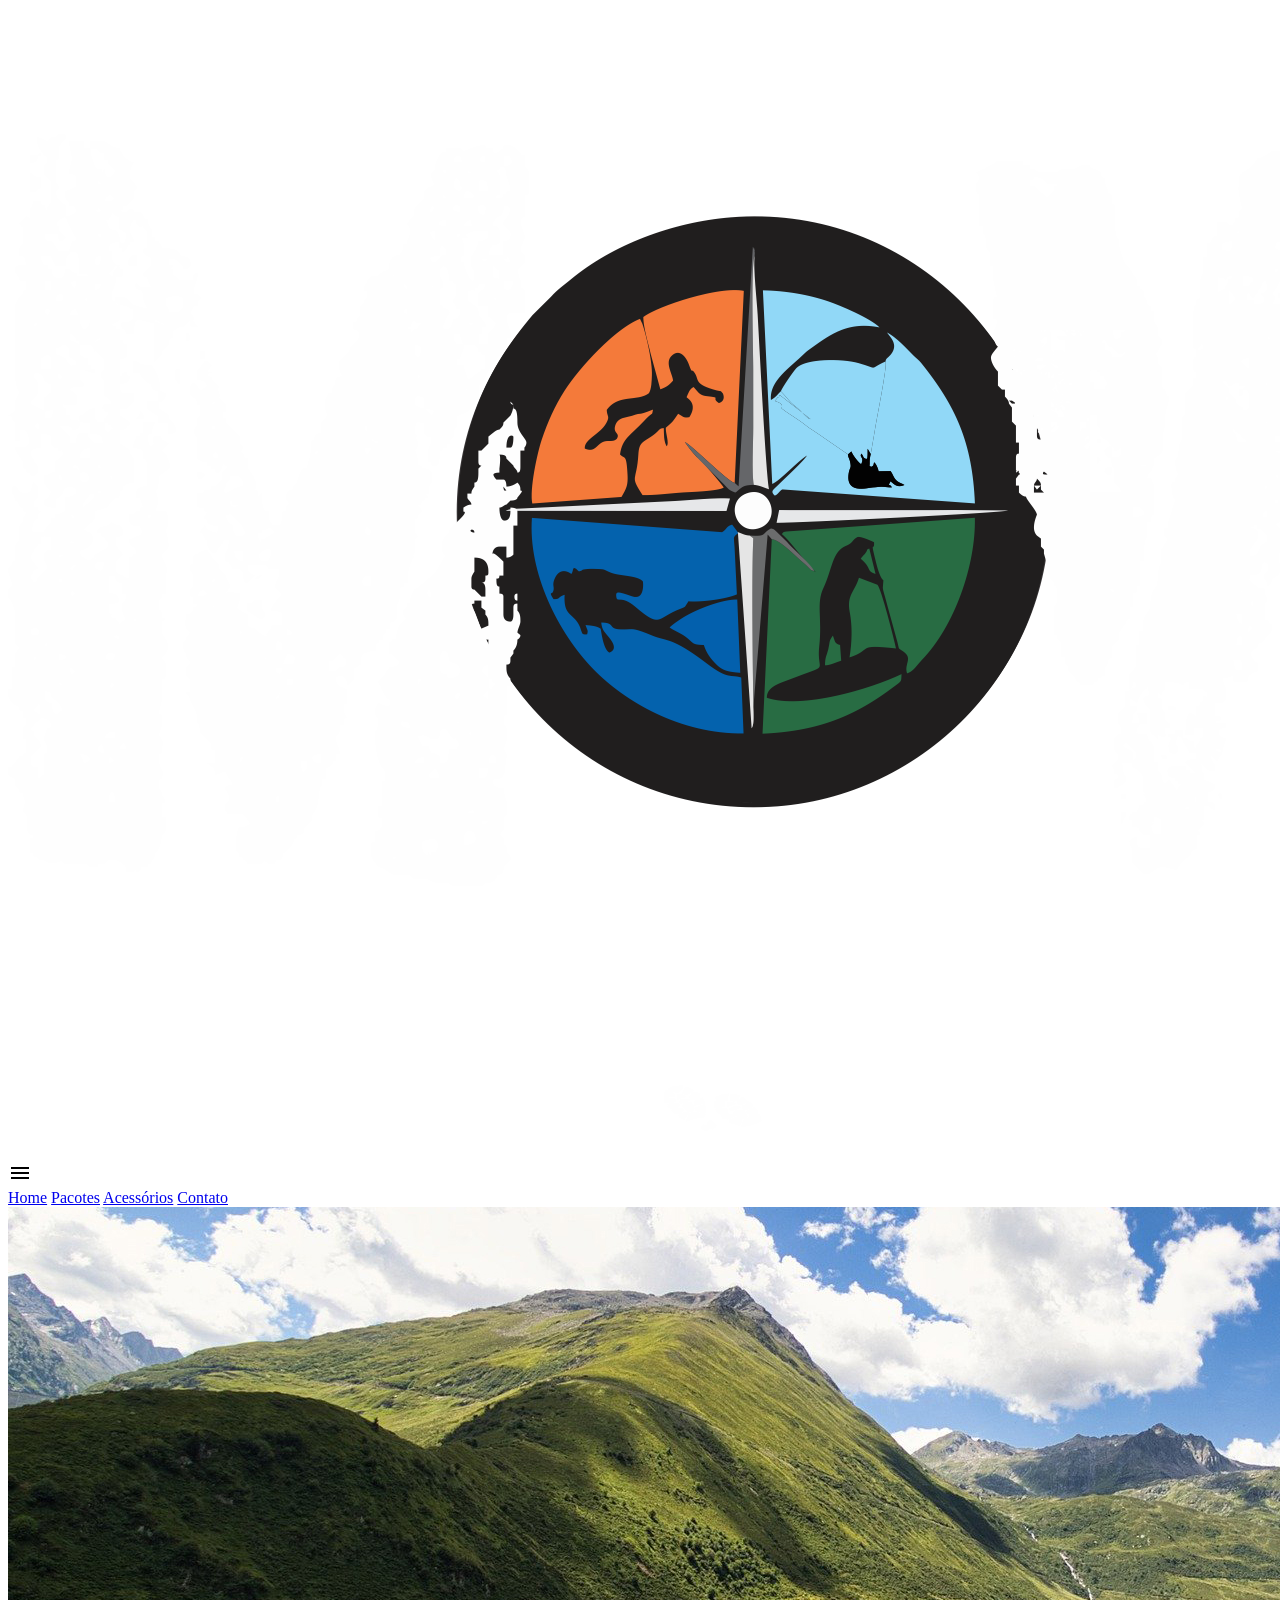
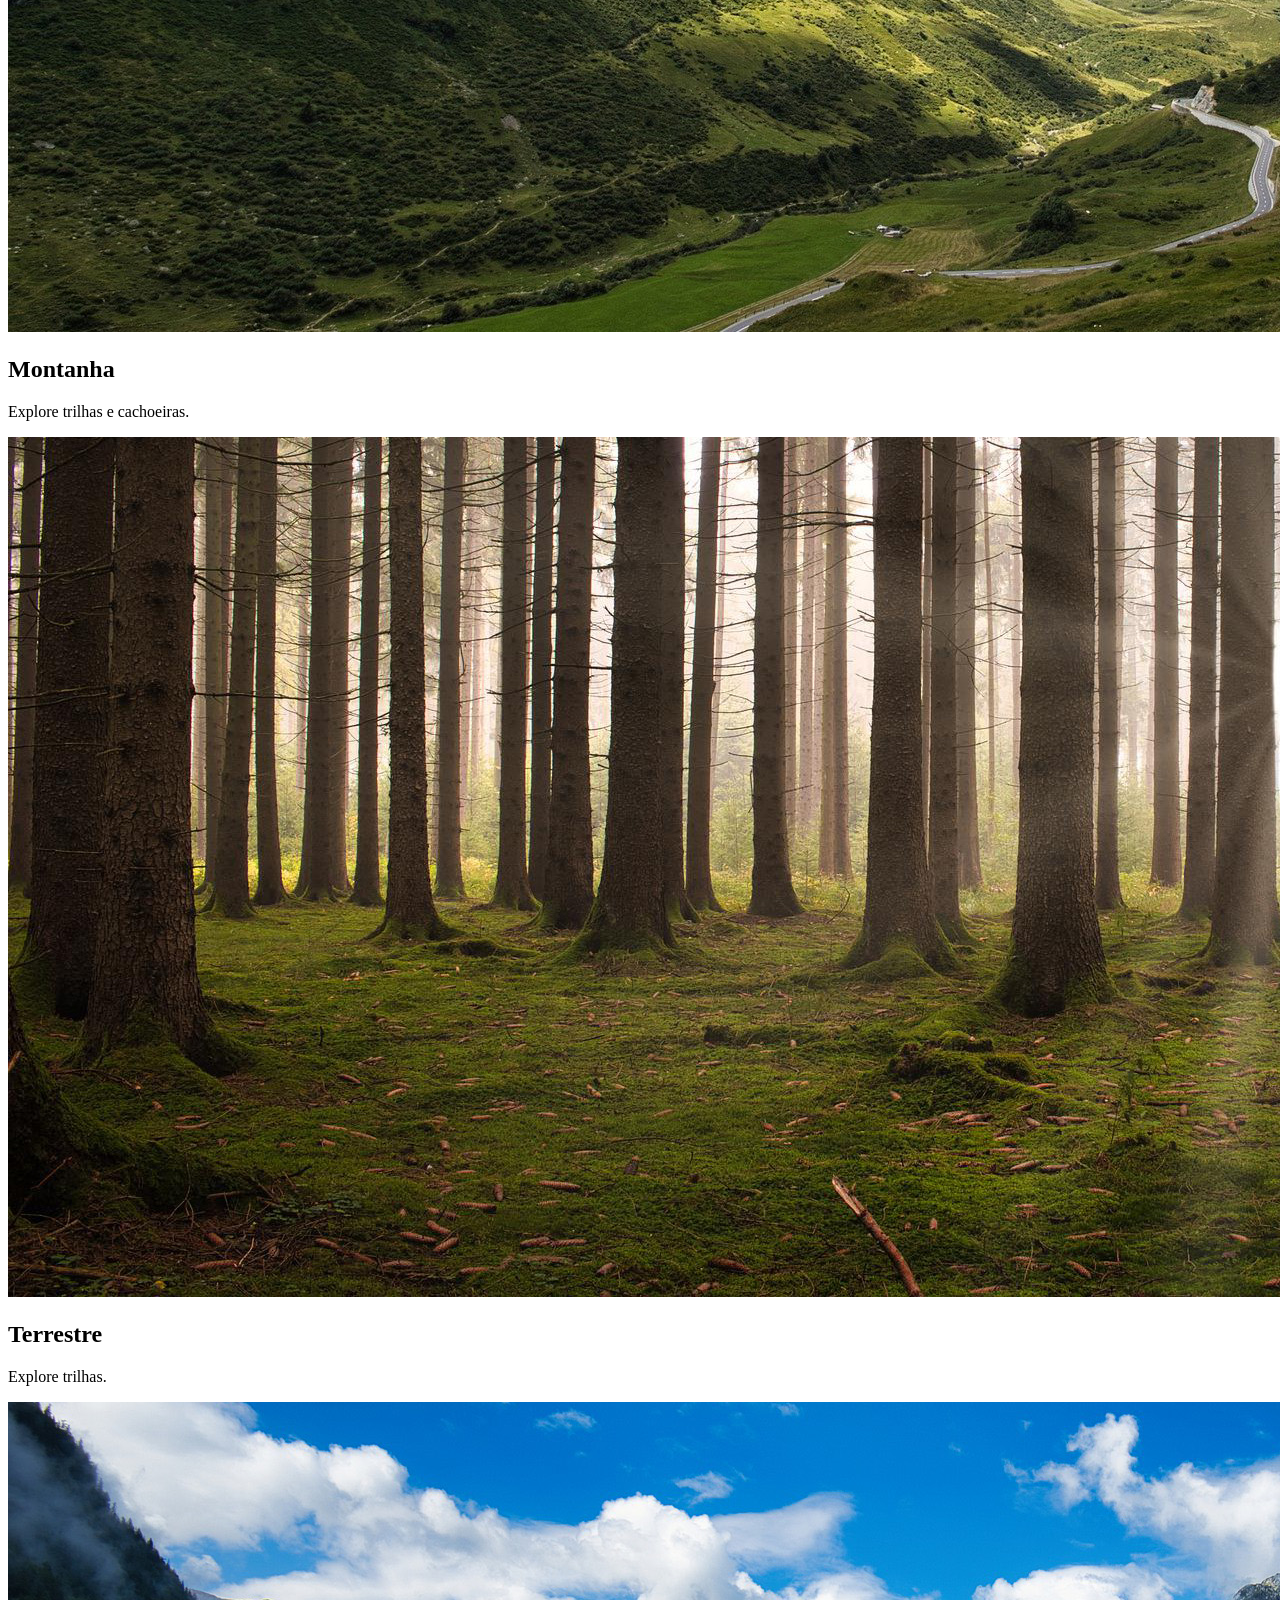
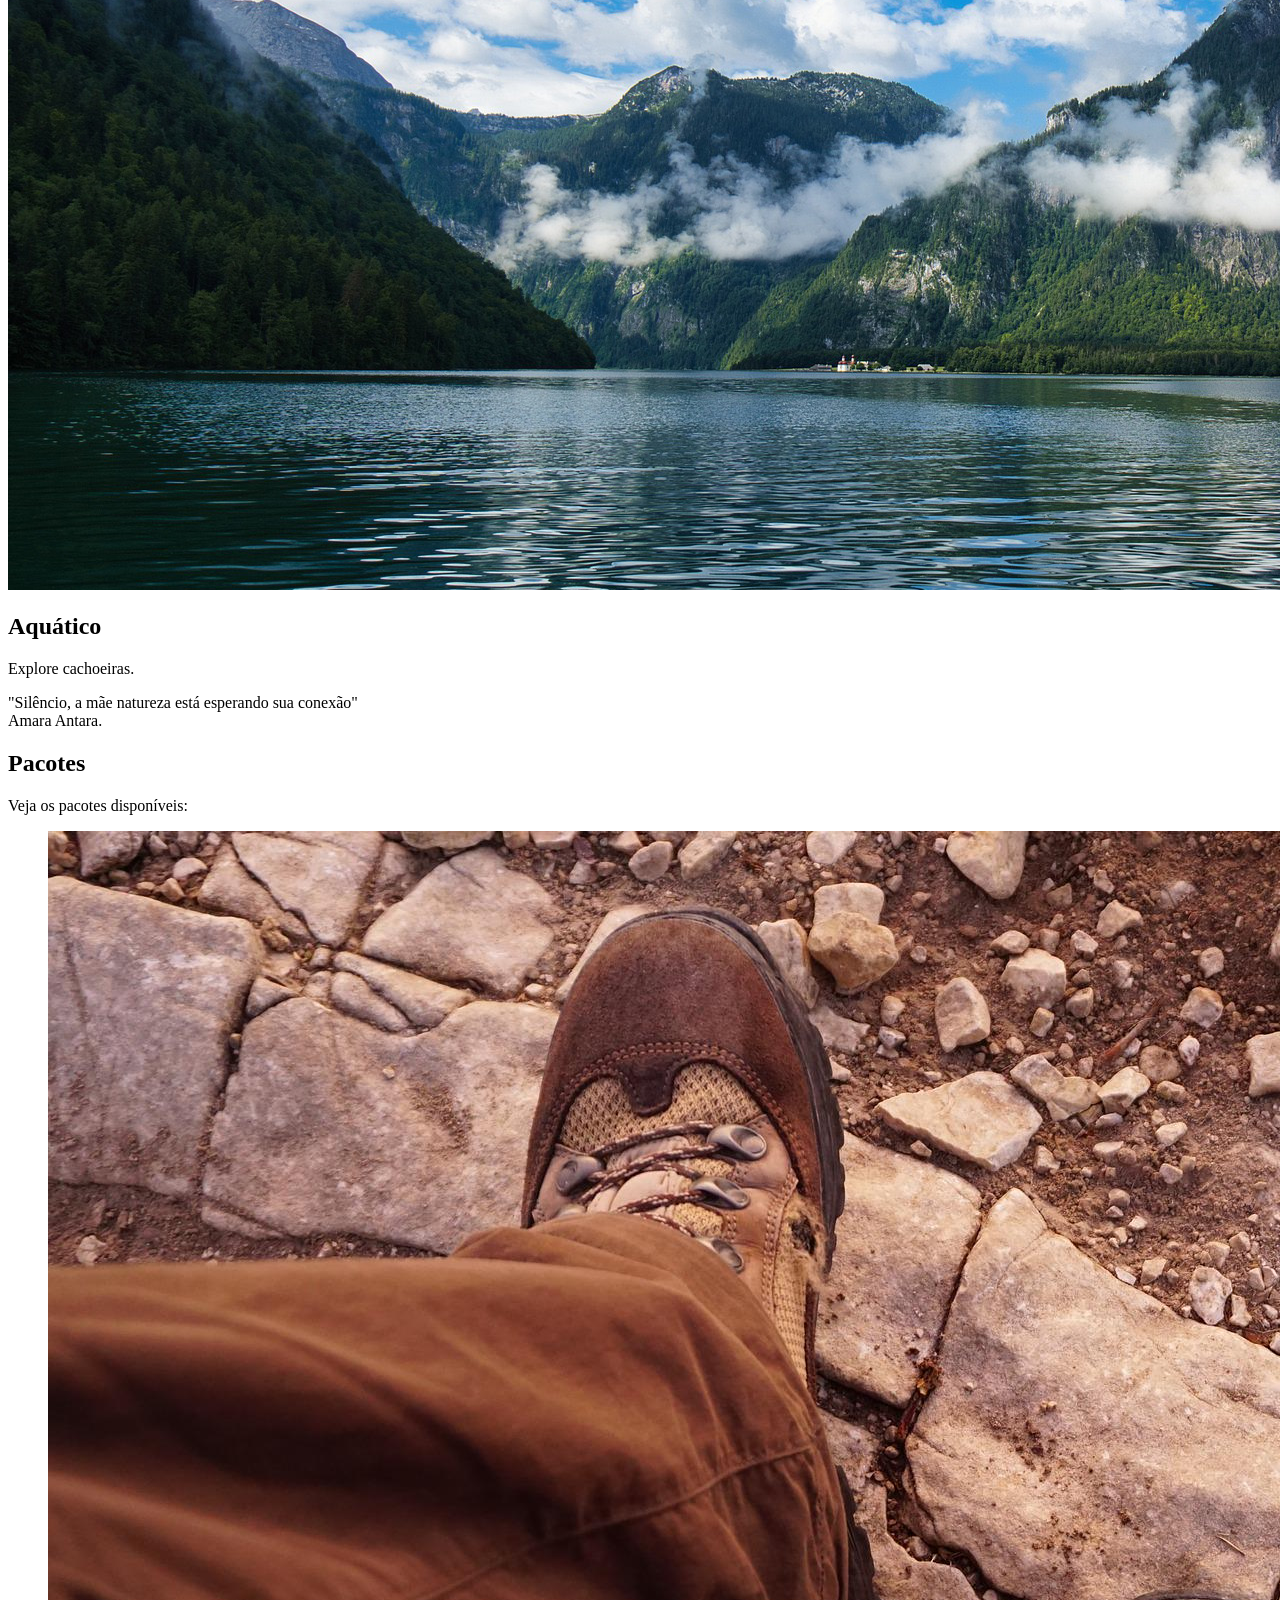
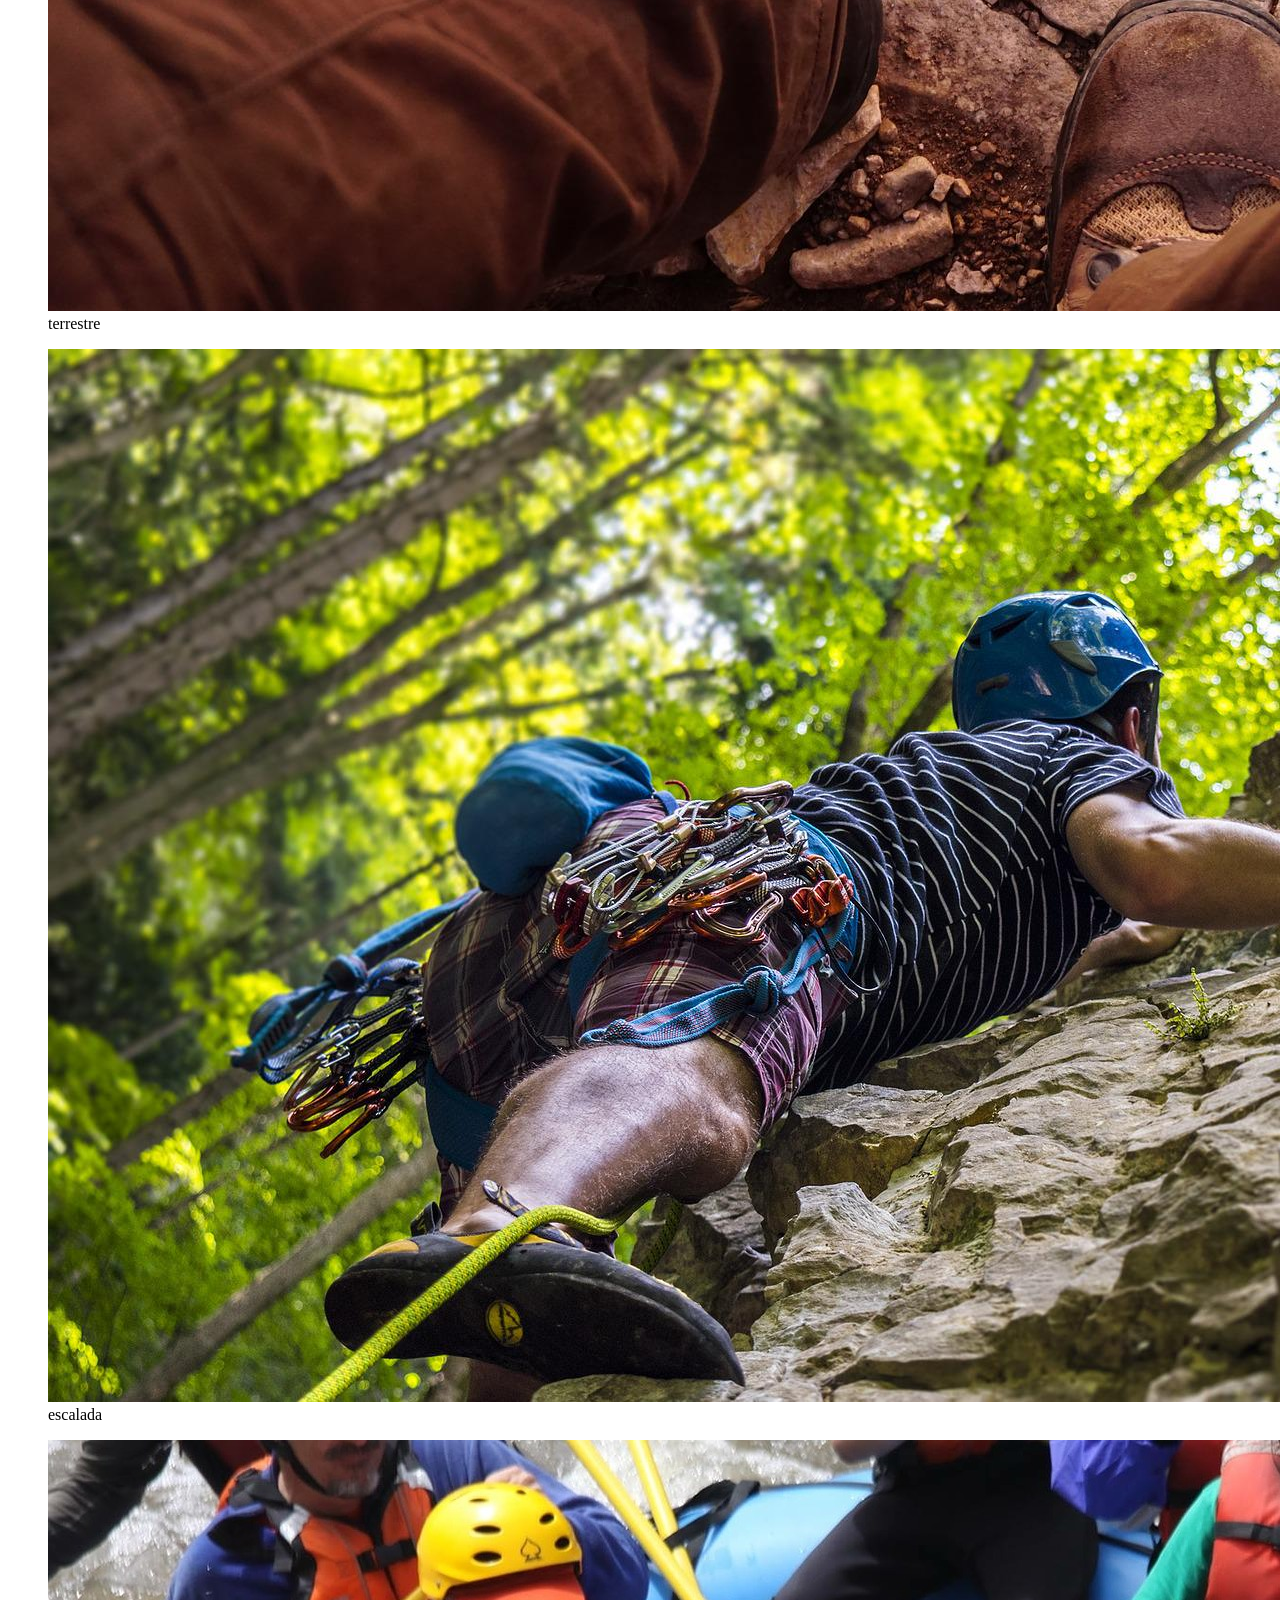
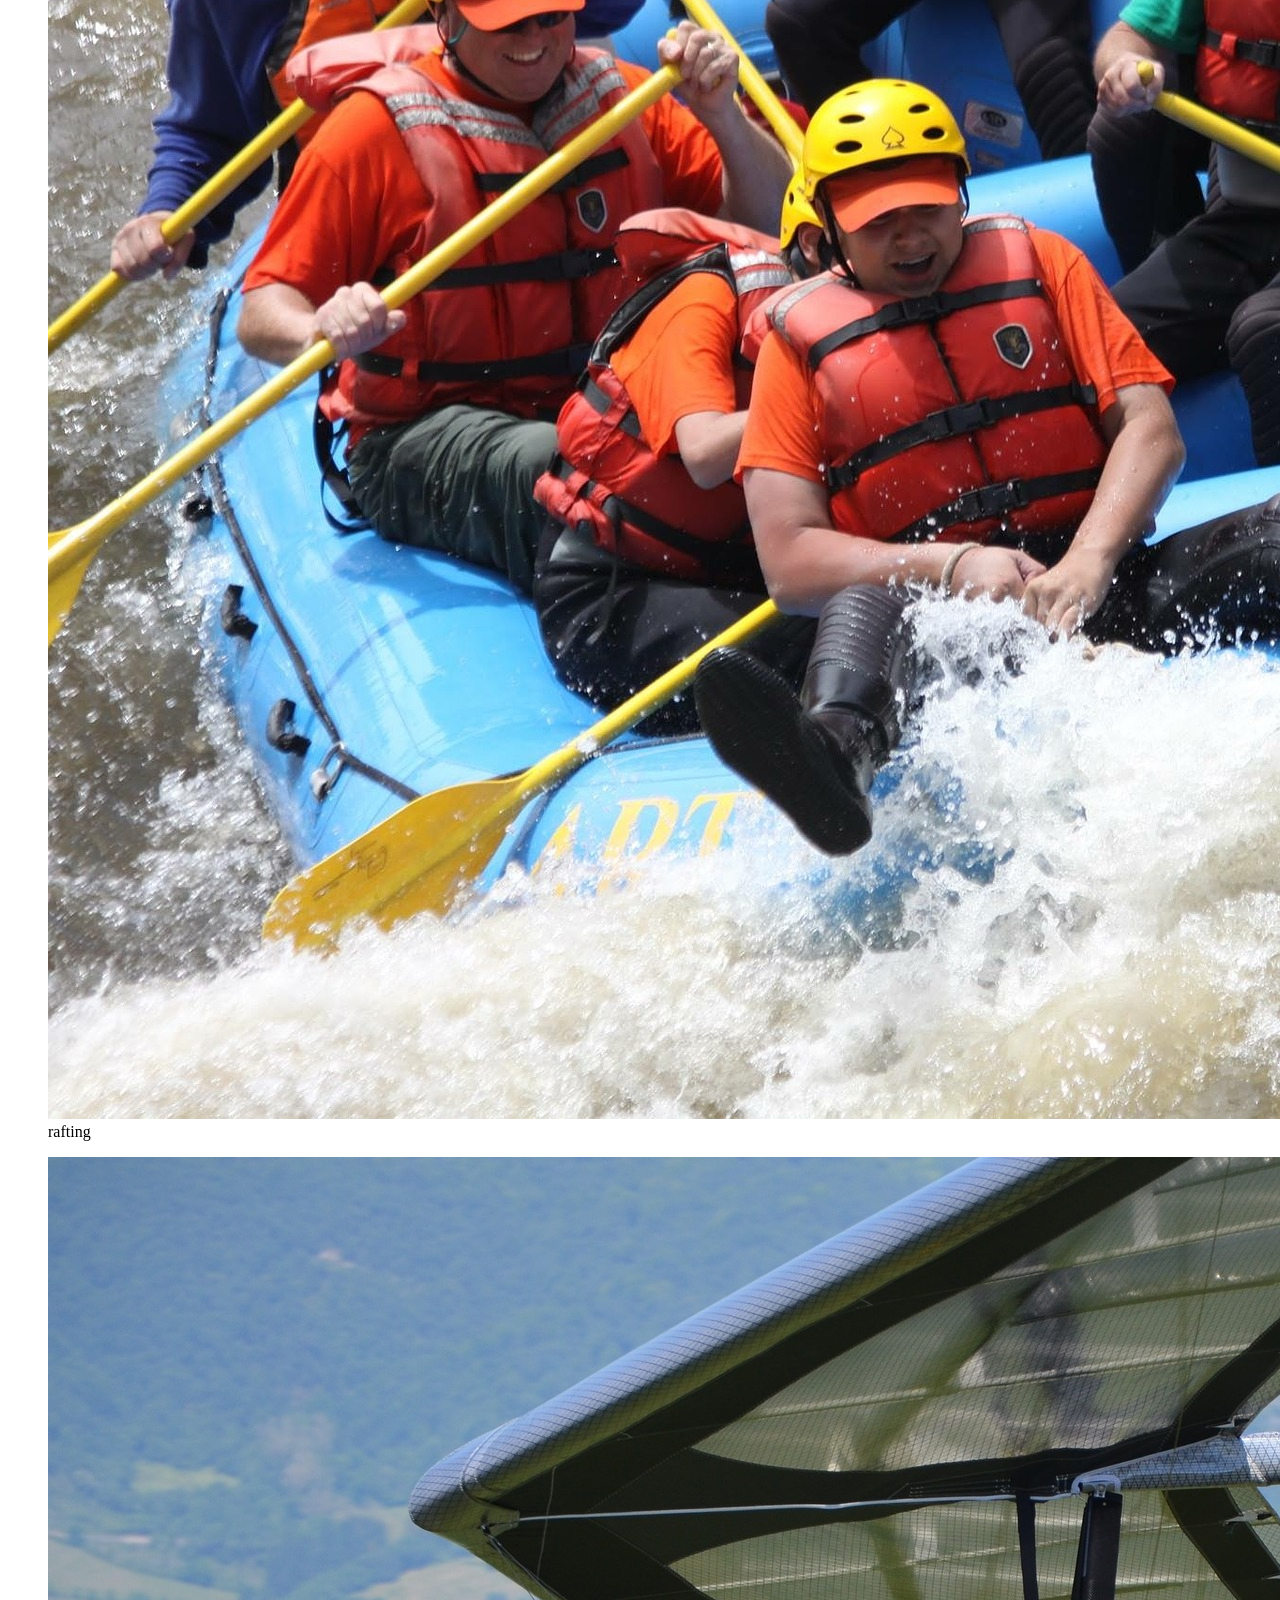
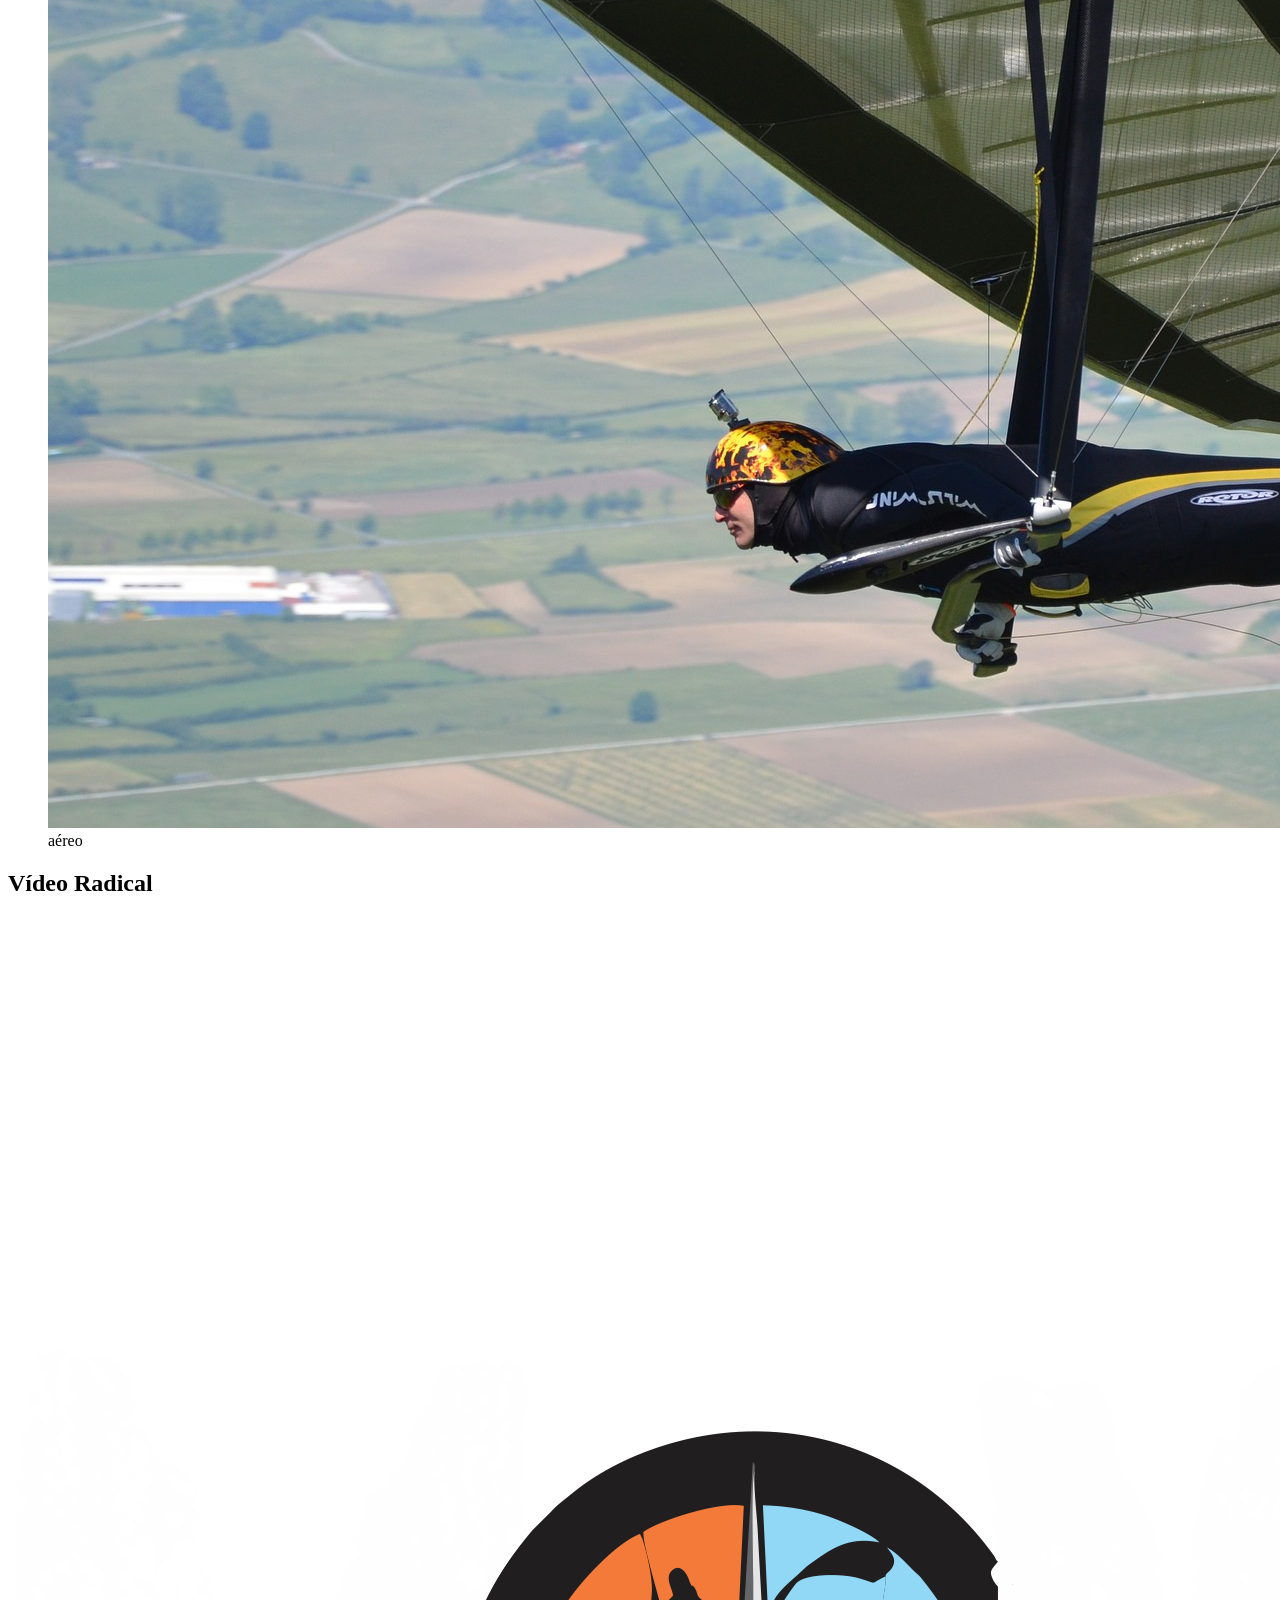
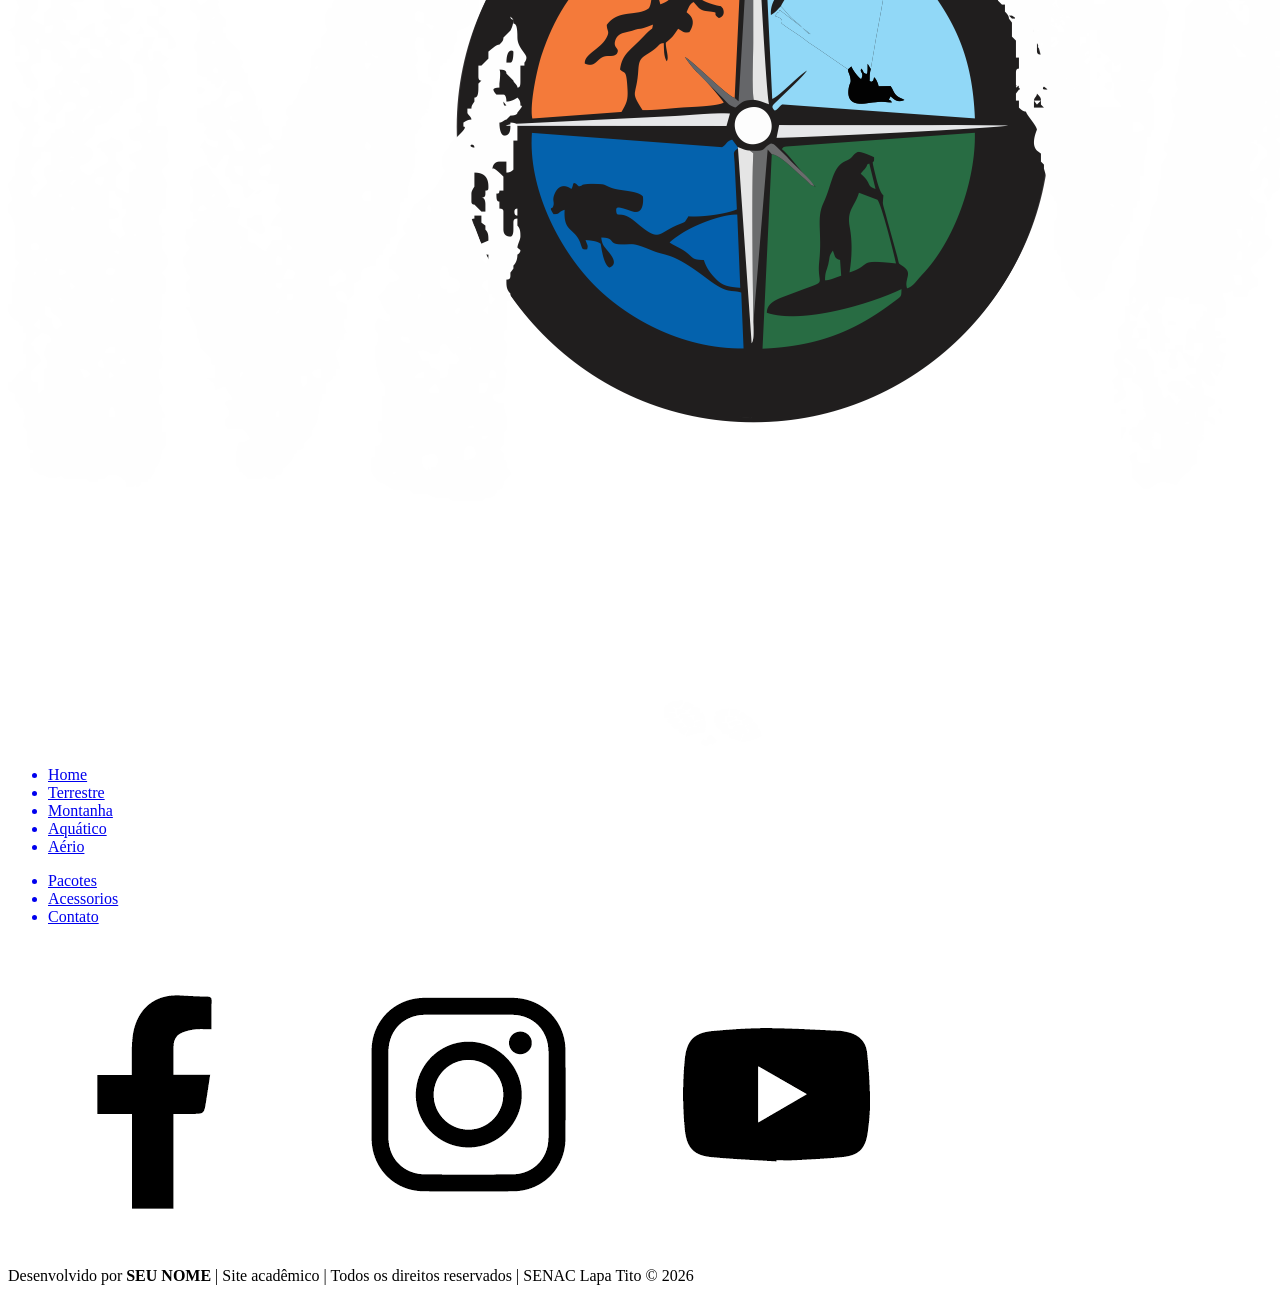
==== index.html @ b8b2ca45 "primeiro" ====
<!DOCTYPE html>
<html lang="pt-br">

<head>
    <meta charset="UTF-8">
    <title>Home Mova-se</title>
    <meta name="descrition"
        content="O Mova-se é um site educacional, com o propósito de fazer reservas e pacotes de viagens.">
    <!-- fonts  -->
    <link rel="preconnect" href="https://fonts.googleapis.com">
    <link rel="preconnect" href="https://fonts.gstatic.com" crossorigin>
    <link
        href="https://fonts.googleapis.com/css2?family=Ubuntu:ital,wght@0,300;0,400;0,500;0,700;1,300;1,400;1,500;1,700&display=swap"
        rel="stylesheet">
    <!-- icones -->
    <link rel="stylesheet"
        href="https://fonts.googleapis.com/css2?family=Material+Symbols+Outlined:opsz,wght,FILL,GRAD@20..48,100..700,0..1,-50..200&icon_names=menu" />

    <link rel="stylesheet" href="css/estilo.css">
</head>

<body>

    <header id="topo">
        <div>
            <h1>
                <a href="index.html"><img src="img/logo.png" alt="Logo do site"></a>
            </h1>
            <span class="material-symbols-outlined">
                menu
            </span>
            <nav>
                <a href="index.html" tabindex="1">Home</a>
                <a href="pacotes.html" tabindex="2">Pacotes</a>
                <a href="acessorios.html" tabindex="3">Acessórios</a>
                <a href="contato.html" tabindex="4">Contato</a>
            </nav>
        </div>
    </header>
    <main class="conteudo">
        <article class="cont-home">
            <div class="detaque" id="destaque">
                <div class="cont-destaque">
                    <img src="img/montanha.jpg" alt="montanha">
                    <div class="text-destaque">
                        <h2>Montanha</h2>
                        <p>Explore trilhas e cachoeiras.</p>
                    </div>
                </div>
                <div class="cont-destaque">
                    <img src="img/arvores.jpg" alt="Arvores">
                    <div class="text-destaque">
                        <h2>Terrestre</h2>
                        <p>Explore trilhas.</p>
                    </div>
                </div>
                <div class="cont-destaque">
                    <img src="img/paisagem.jpg" alt="Montabhas e rios">
                    <div class="text-destaque">
                        <h2>Aquático</h2>
                        <p>Explore cachoeiras.</p>
                    </div>
                </div>
            </div>
        </article>
        <aside id="frase">
            <p>"Silêncio, a mãe natureza está esperando sua conexão"<br>Amara Antara.</p>
        </aside>
        <article class="card">
            <h2 class="titulo">Pacotes</h2>
            <p>Veja os pacotes disponíveis:</p>
            <div class="card-conteudo">
                <figure>
                    <a href="#"><img src="img/capa-terrestre.jpg" alt="Terrestre"></a>
                    <figcaption>terrestre</figcaption>
                </figure>
                <figure>
                    <a href="#"><img src="img/escalada.jpg" alt="Escalada"></a>
                    <figcaption>escalada</figcaption>
                </figure>
                <figure>
                    <a href="#"><img src="img/rafting.jpg" alt="rafting"></a>
                    <figcaption>rafting</figcaption>
                </figure>
                <figure>
                    <a href="#"><img src="img/asa-delta.jpg" alt="aéreo"></a>
                    <figcaption>aéreo</figcaption>
                </figure>
            </div>
        </article>
        <article>
            <div id="video">
                <h2 class="titulo" id="titulo-video">Vídeo Radical</h2>
                <iframe width="560" height="315" src="https://www.youtube.com/embed/zEPZL336TwY?si=XtFigIs9F9GxH9S8"
                    title="YouTube video player" frameborder="0"
                    allow="accelerometer; autoplay; clipboard-write; encrypted-media; gyroscope; picture-in-picture; web-share"
                    referrerpolicy="strict-origin-when-cross-origin" allowfullscreen></iframe>

            </div>
        </article>
    </main>
    <footer class="rodape">
        <div class="rodape-conteudo">
            <div id="logo-rodape">
                <a href="index.html"><img src="img/logo.png" alt="logo do site"></a>
            </div>
            <div class="menu-rodape">
                <ul>
                    <a href="#">
                        <li>Home</li>
                    </a>
                    <a href="#">
                        <li>Terrestre</li>
                    </a>
                    <a href="#">
                        <li>Montanha</li>
                    </a>
                    <a href="#">
                        <li>Aquático</li>
                    </a>
                    <a href="#">
                        <li>Aério</li>
                    </a>
                </ul>
            </div>
            <div class="menu-rodape">
                <ul>
                    <a href="pacotes.html">
                        <li>Pacotes</li>
                    </a>
                    <a href="acessorios.html">
                        <li>Acessorios</li>
                    </a>
                    <a href="contato.html">
                        <li>Contato</li>
                    </a>
                </ul>
            </div>
            <div class="redes">
                <aside>
                    <img src="img/facebook.png" alt="facebook">
                    <img src="img/insta.png" alt="instagram">
                    <img src="img/youtube.png" alt="youtube">
                </aside>
            </div>
            <div class="assinatura">
                <p>Desenvolvido por <strong>SEU NOME</strong> | Site acadêmico | Todos os direitos reservados | SENAC
                    Lapa Tito &copy; 2026</p>
            </div>

        </div>

    </footer>













</body>

</html>
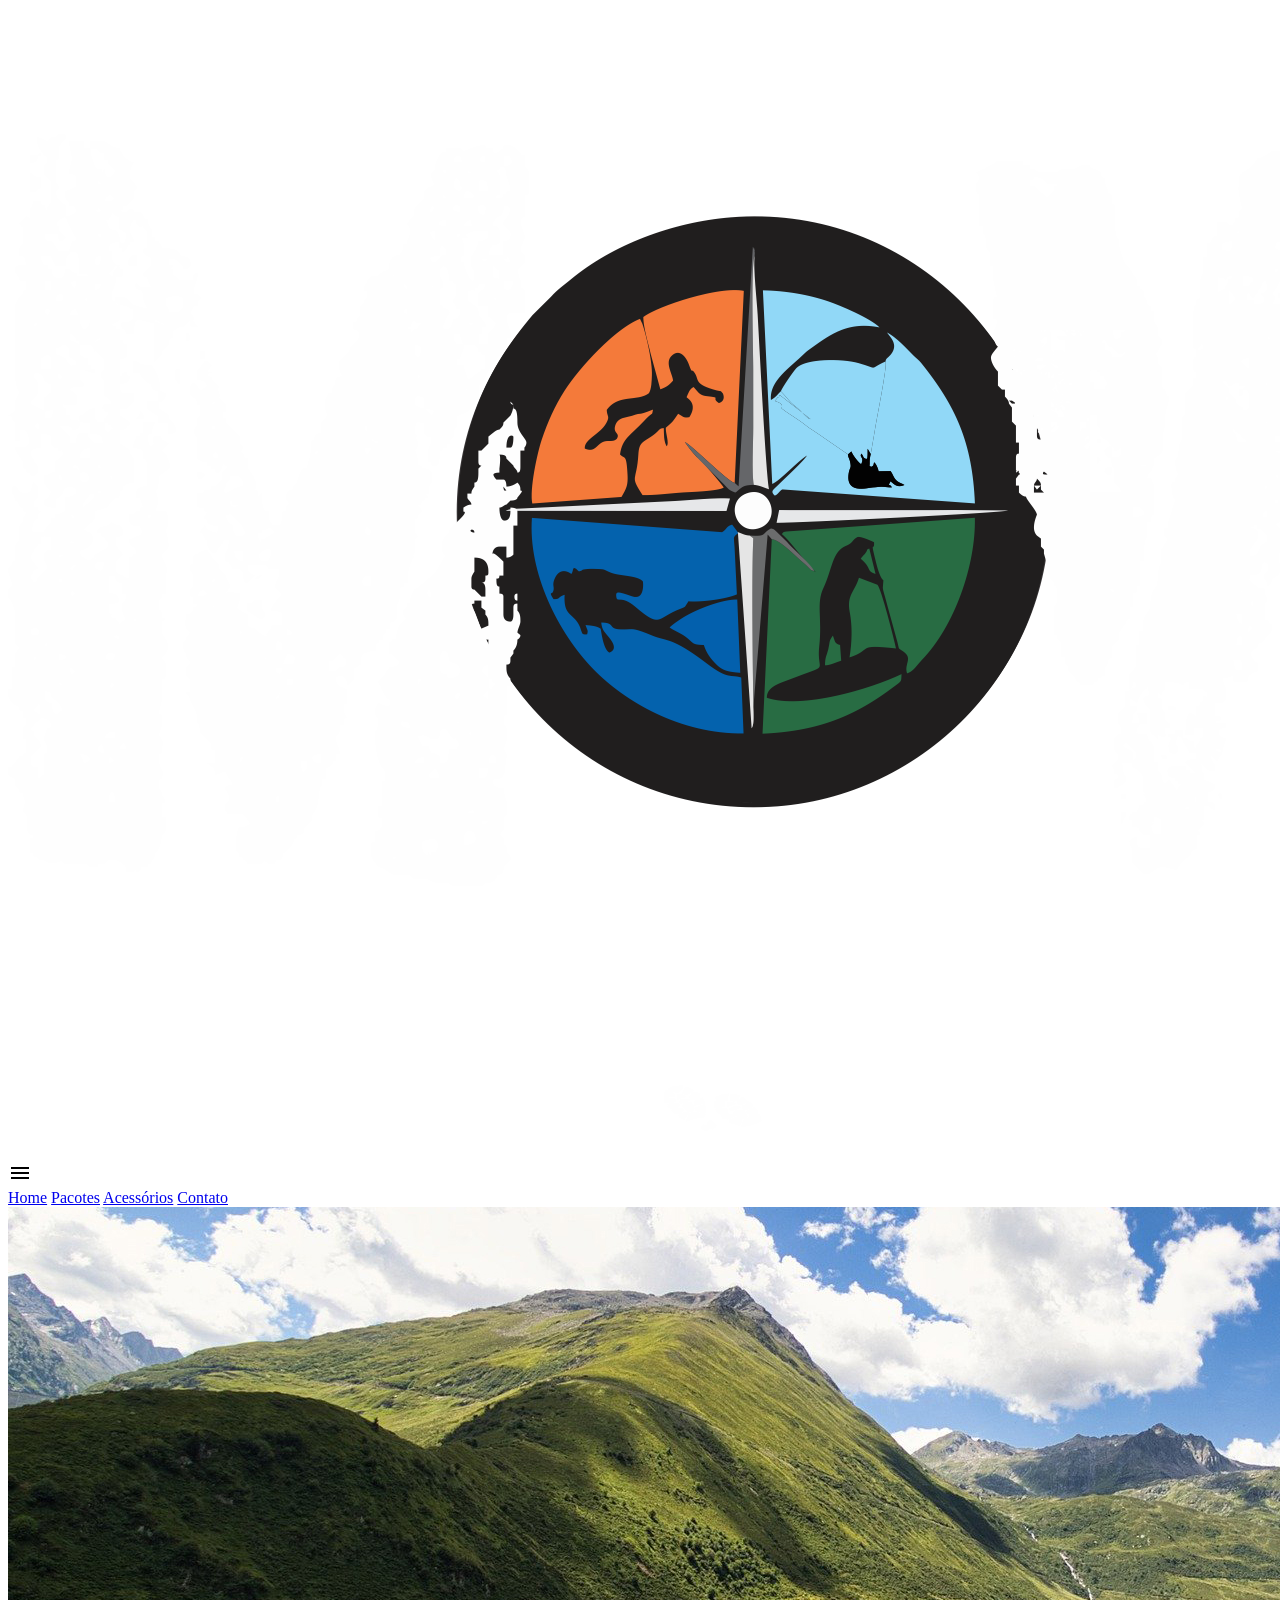
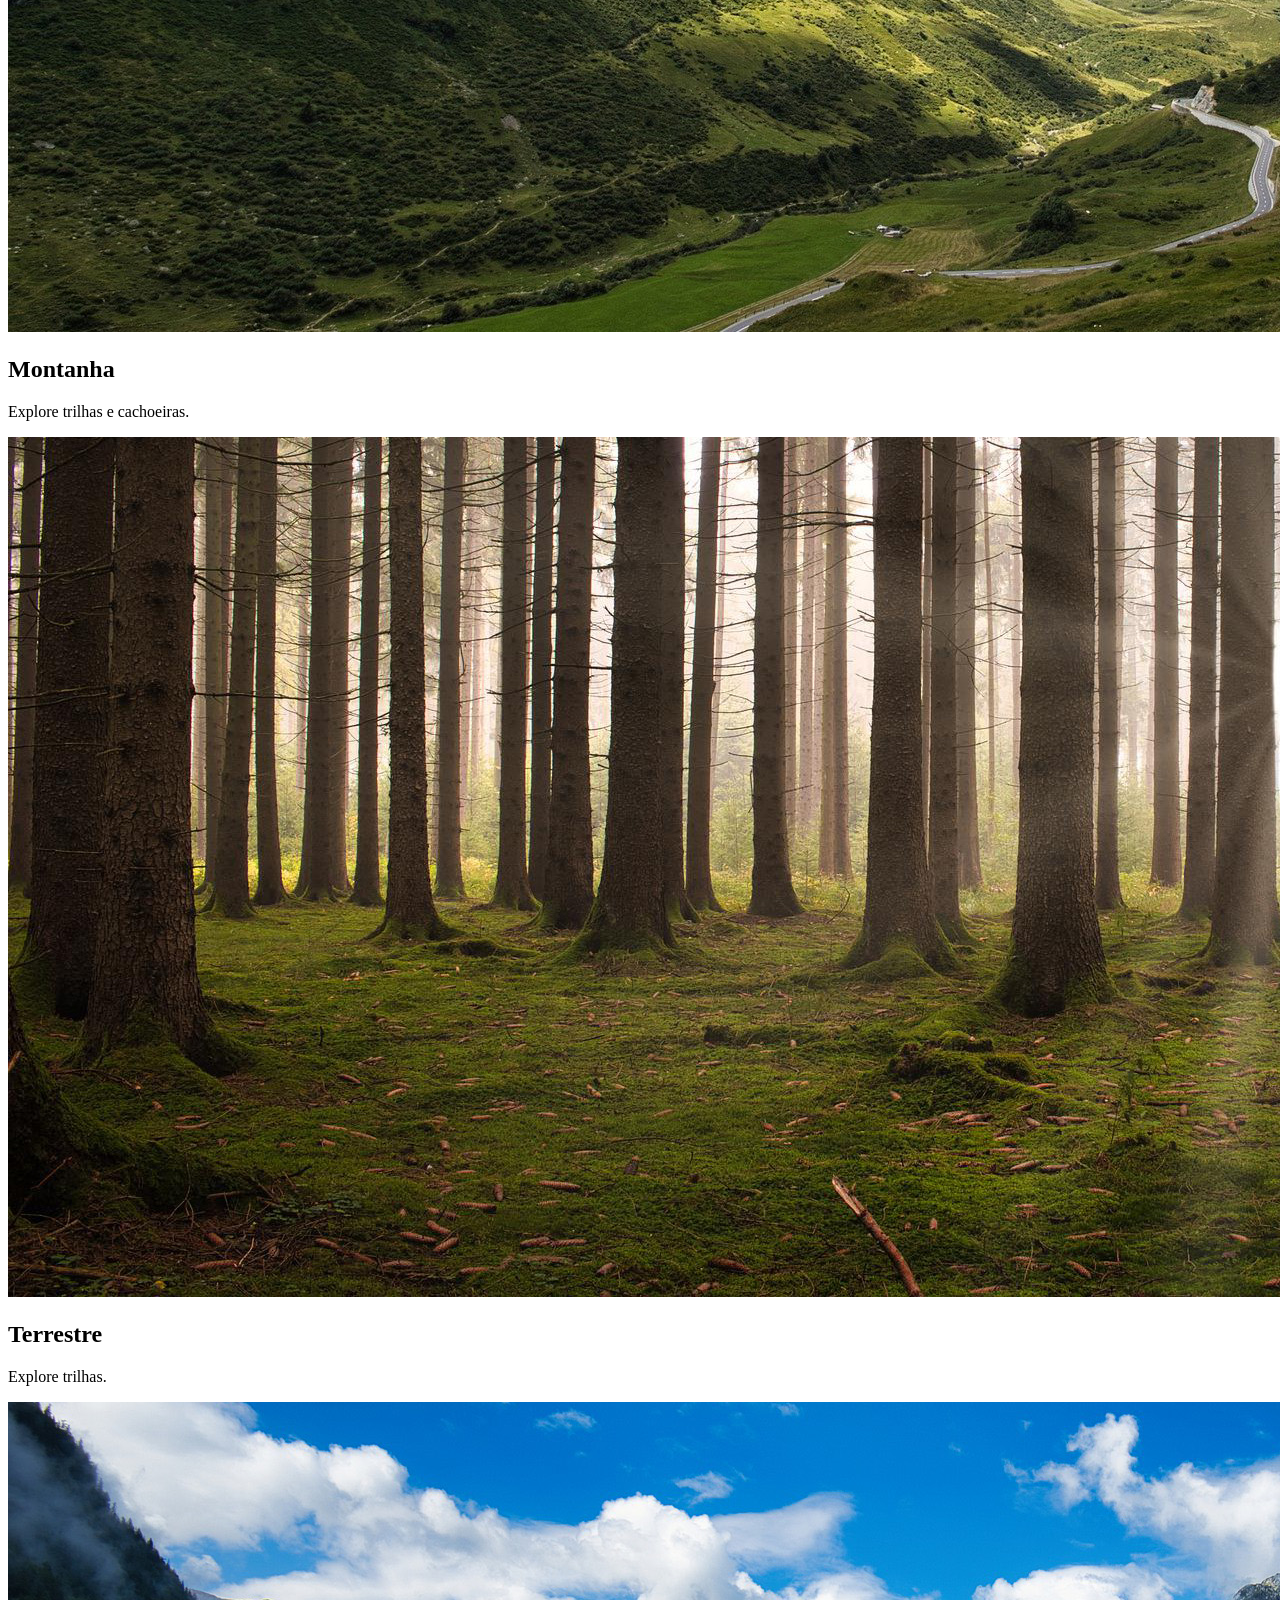
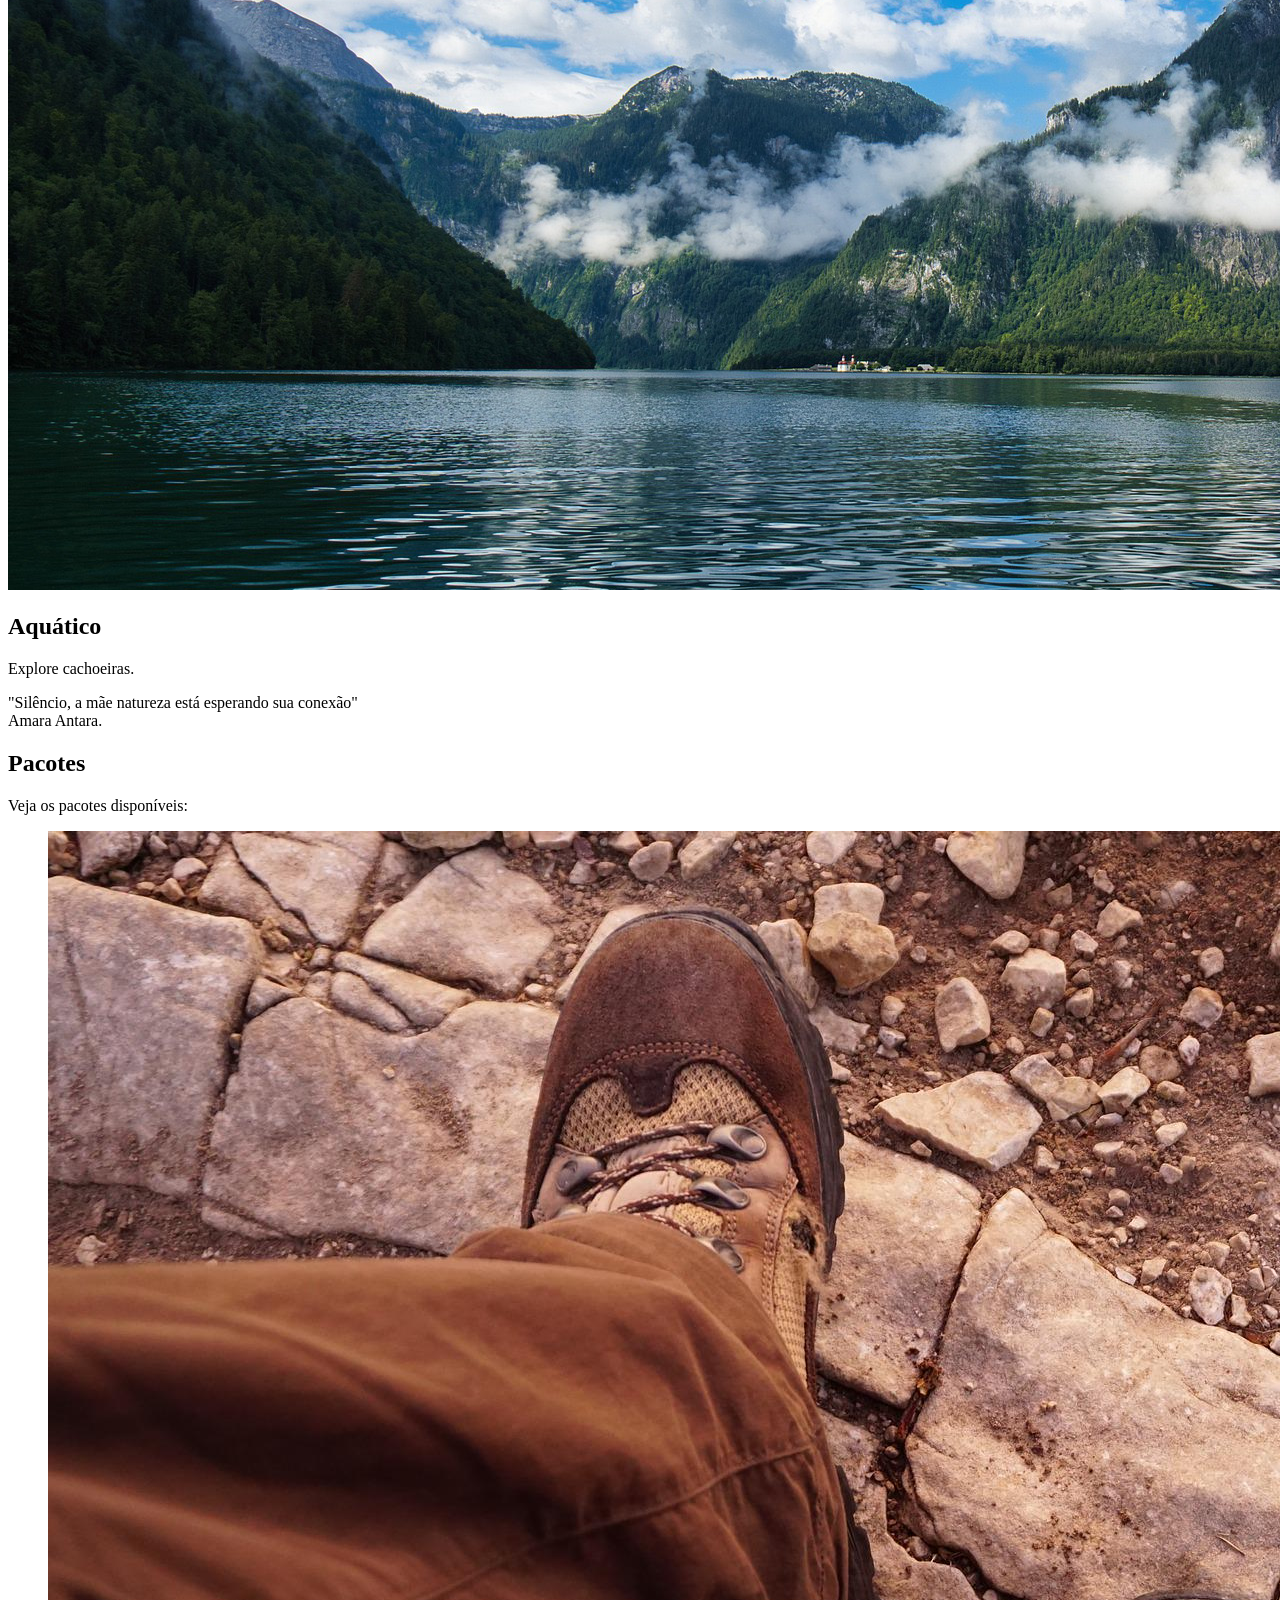
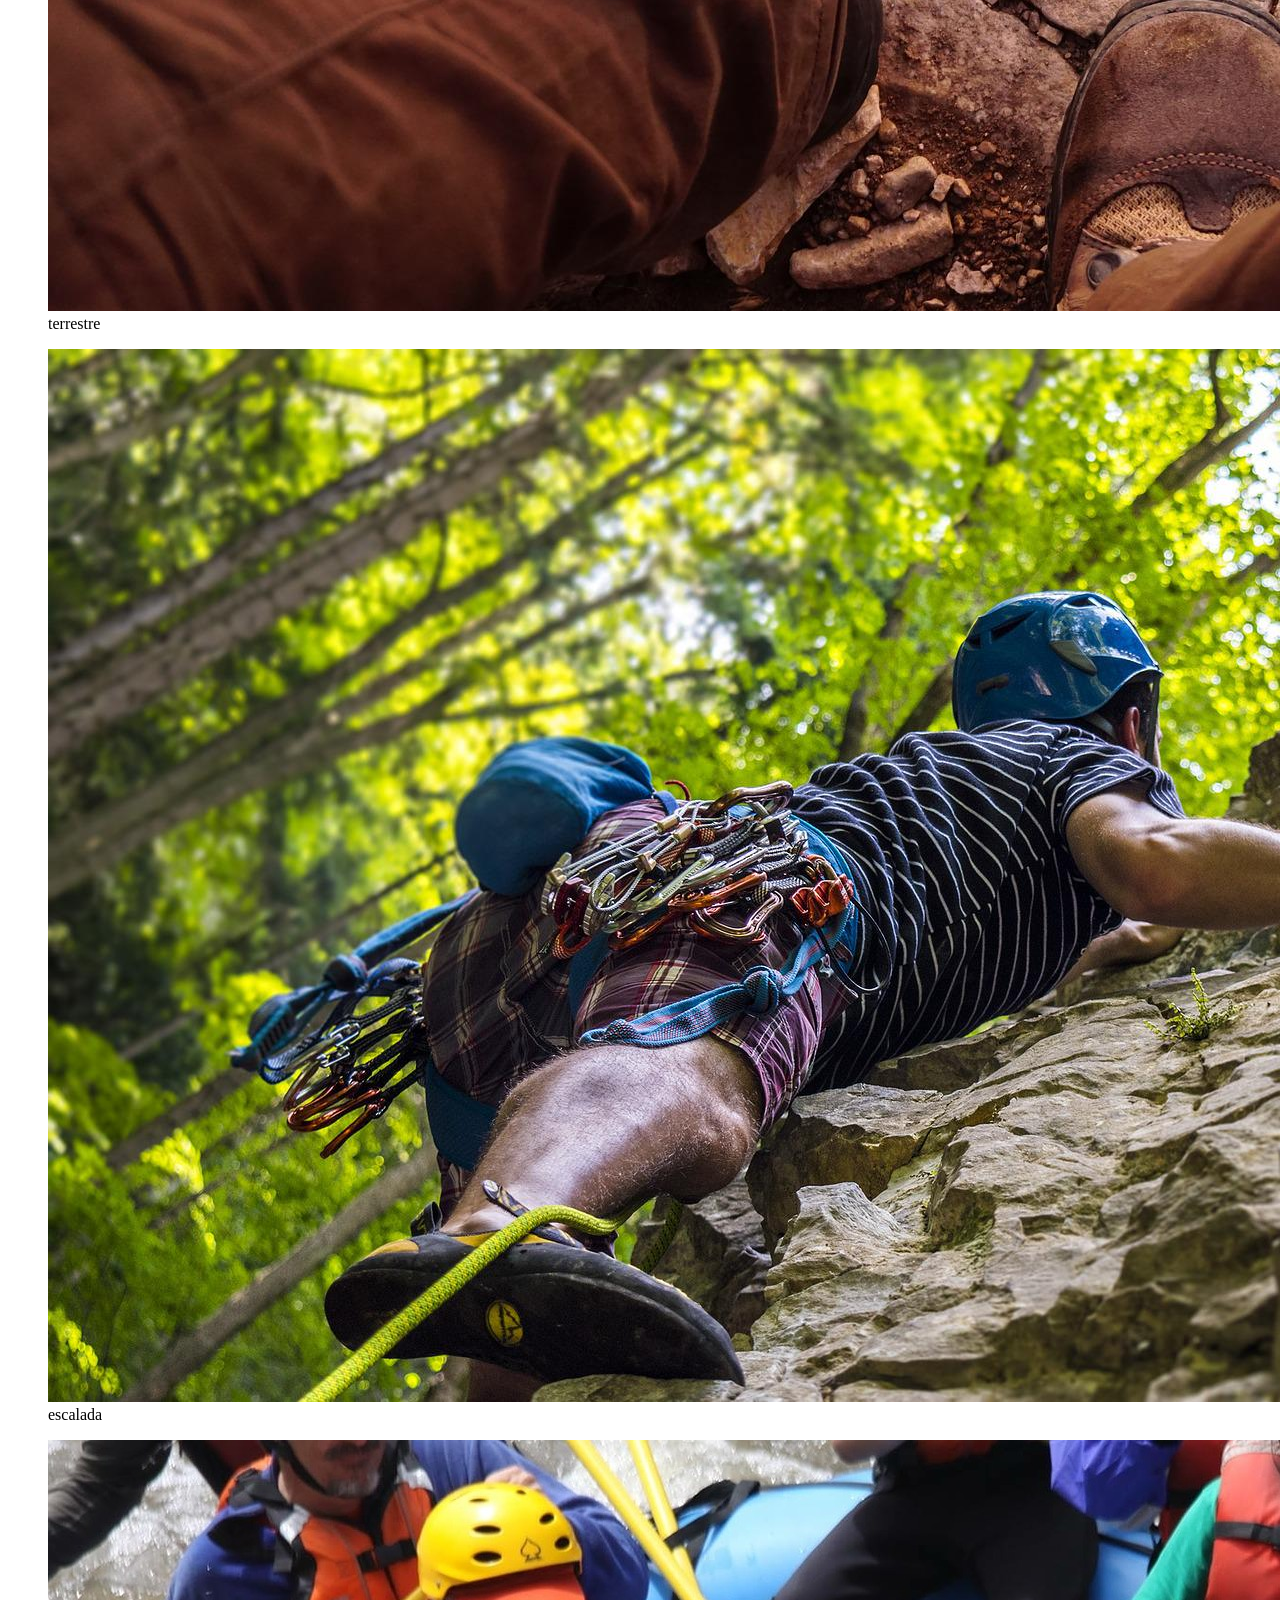
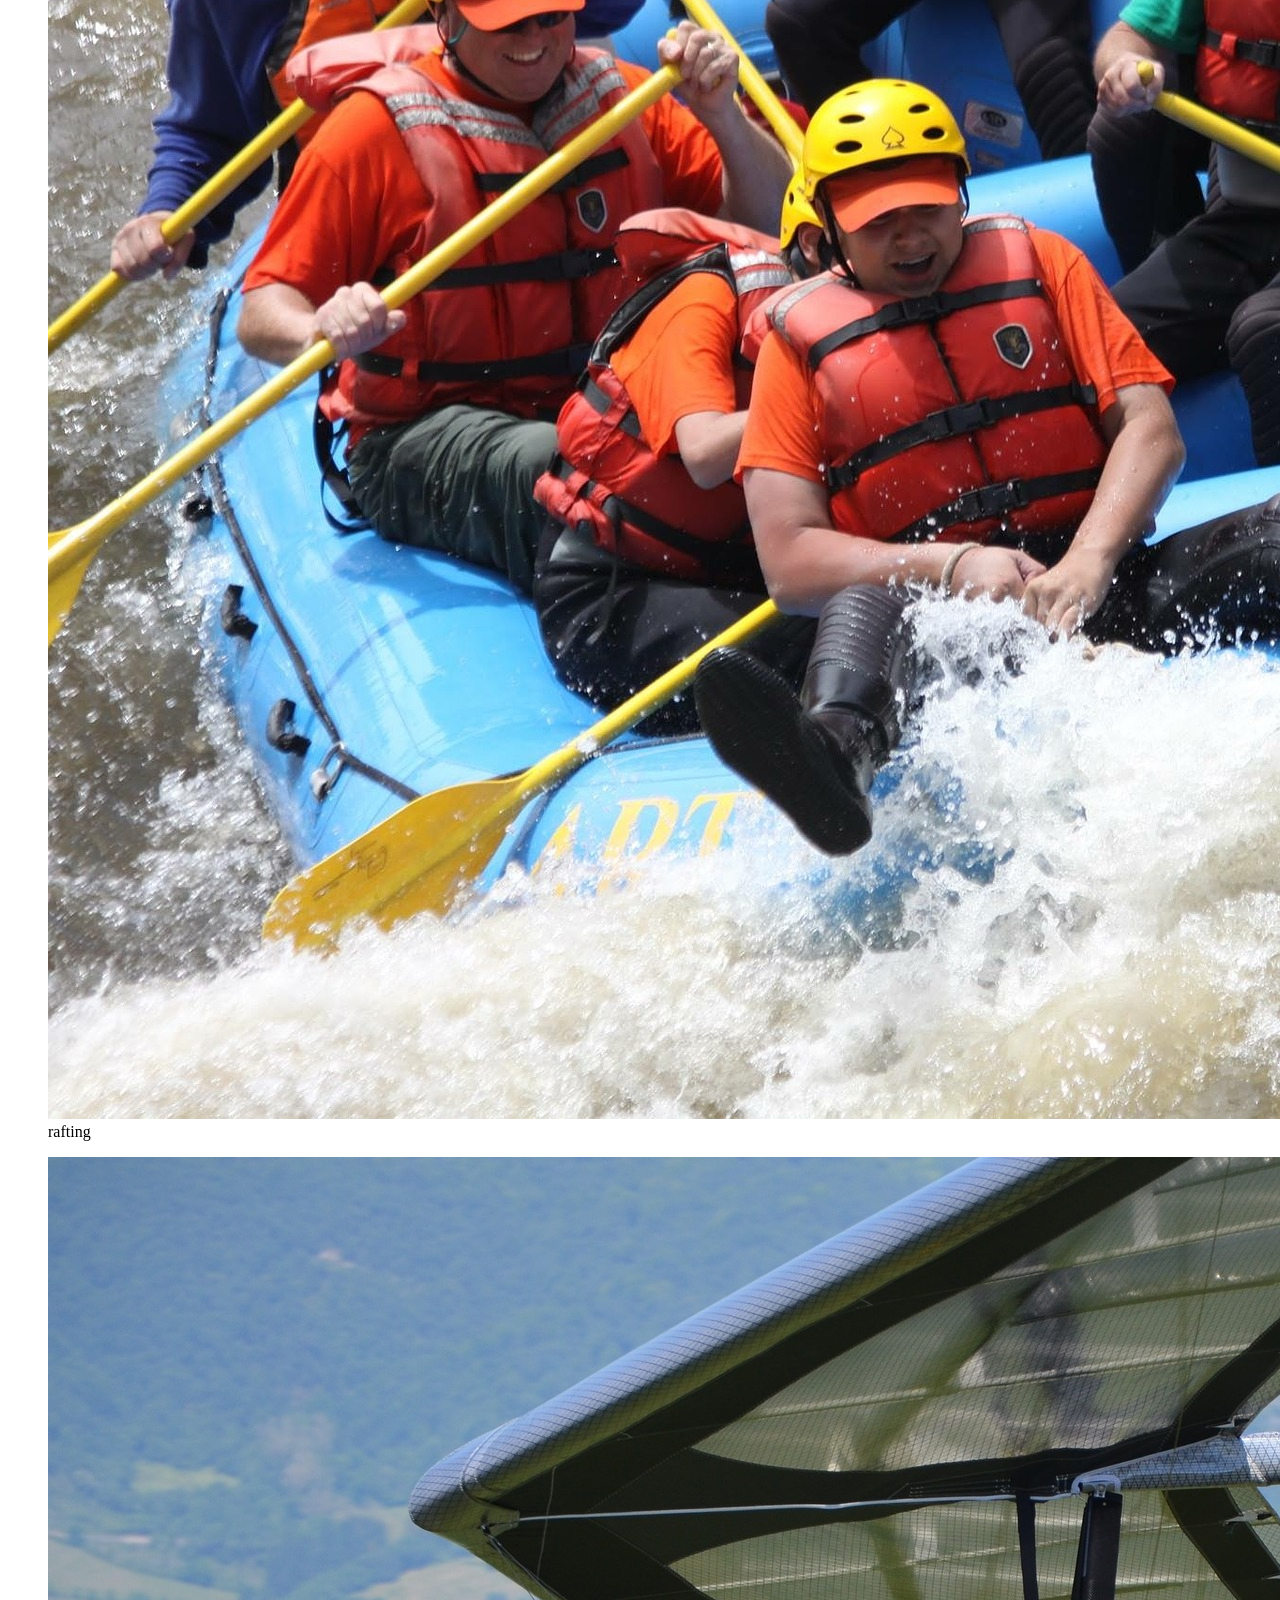
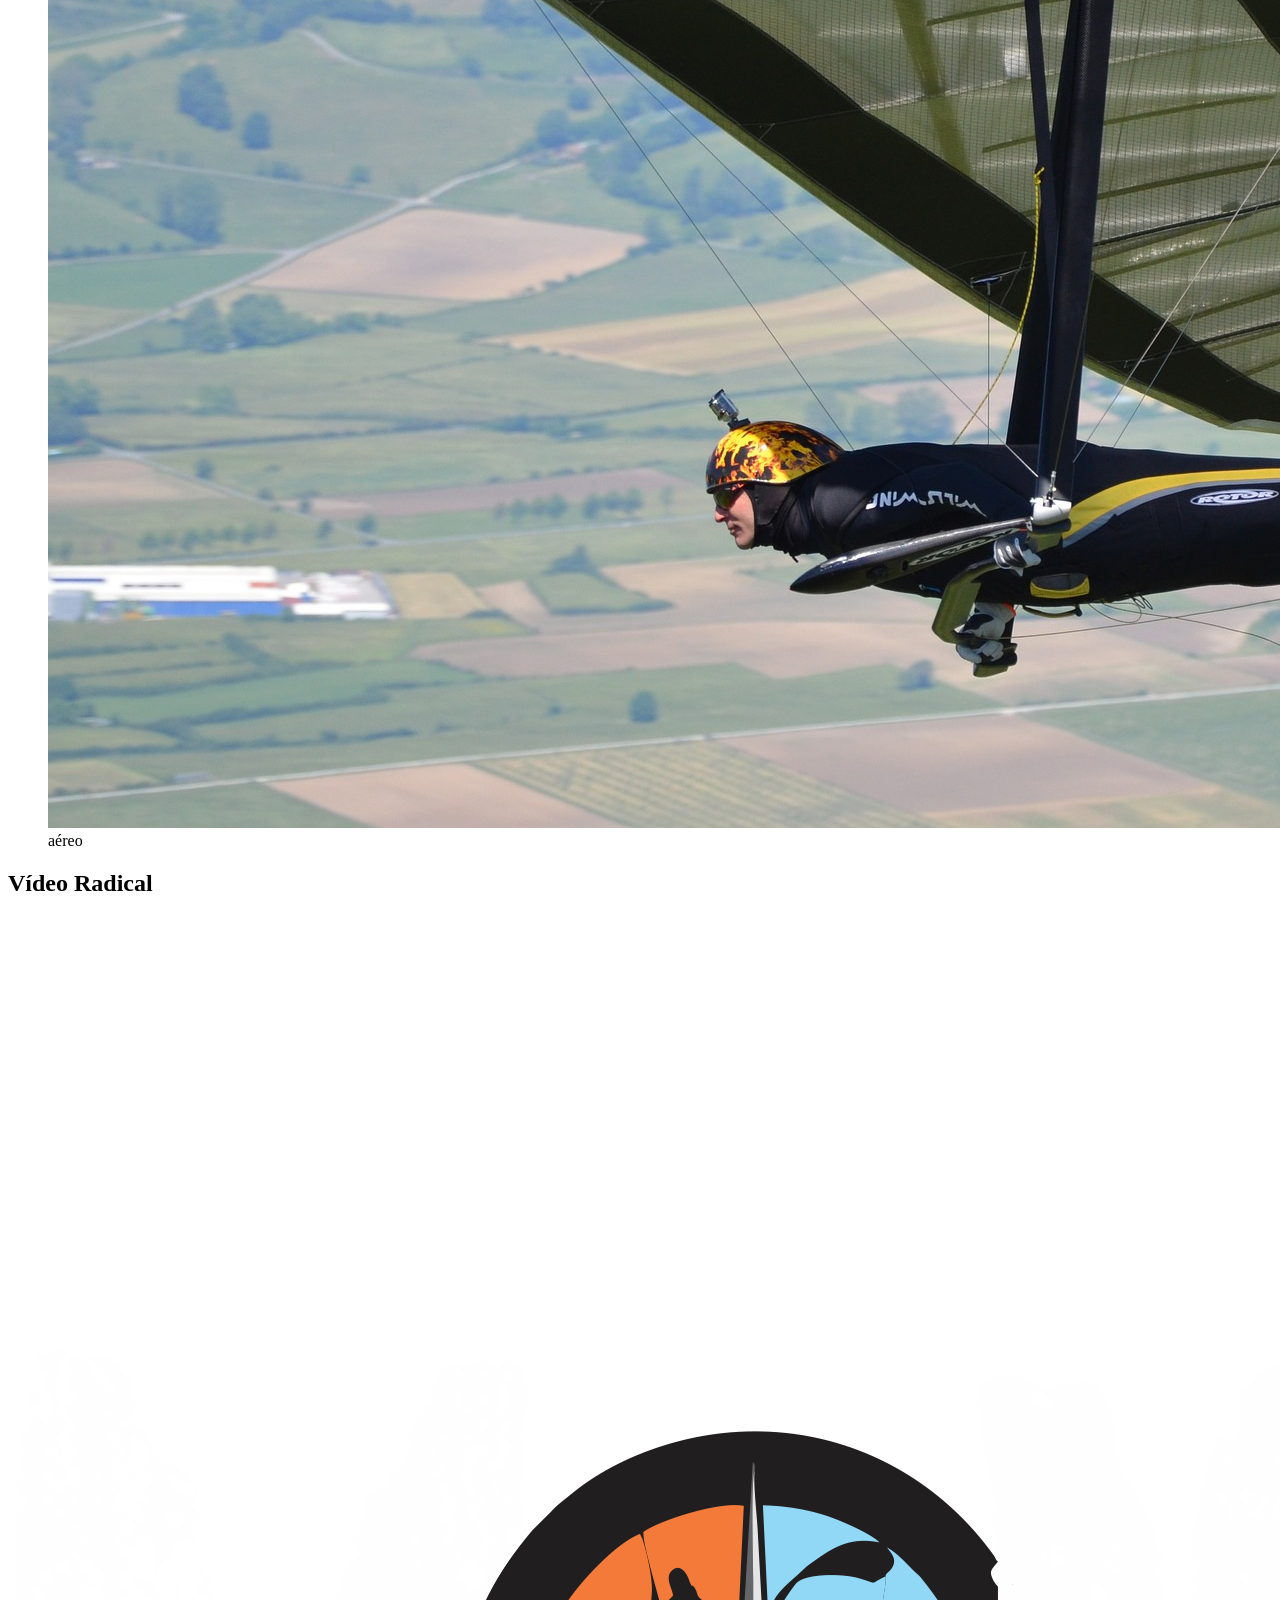
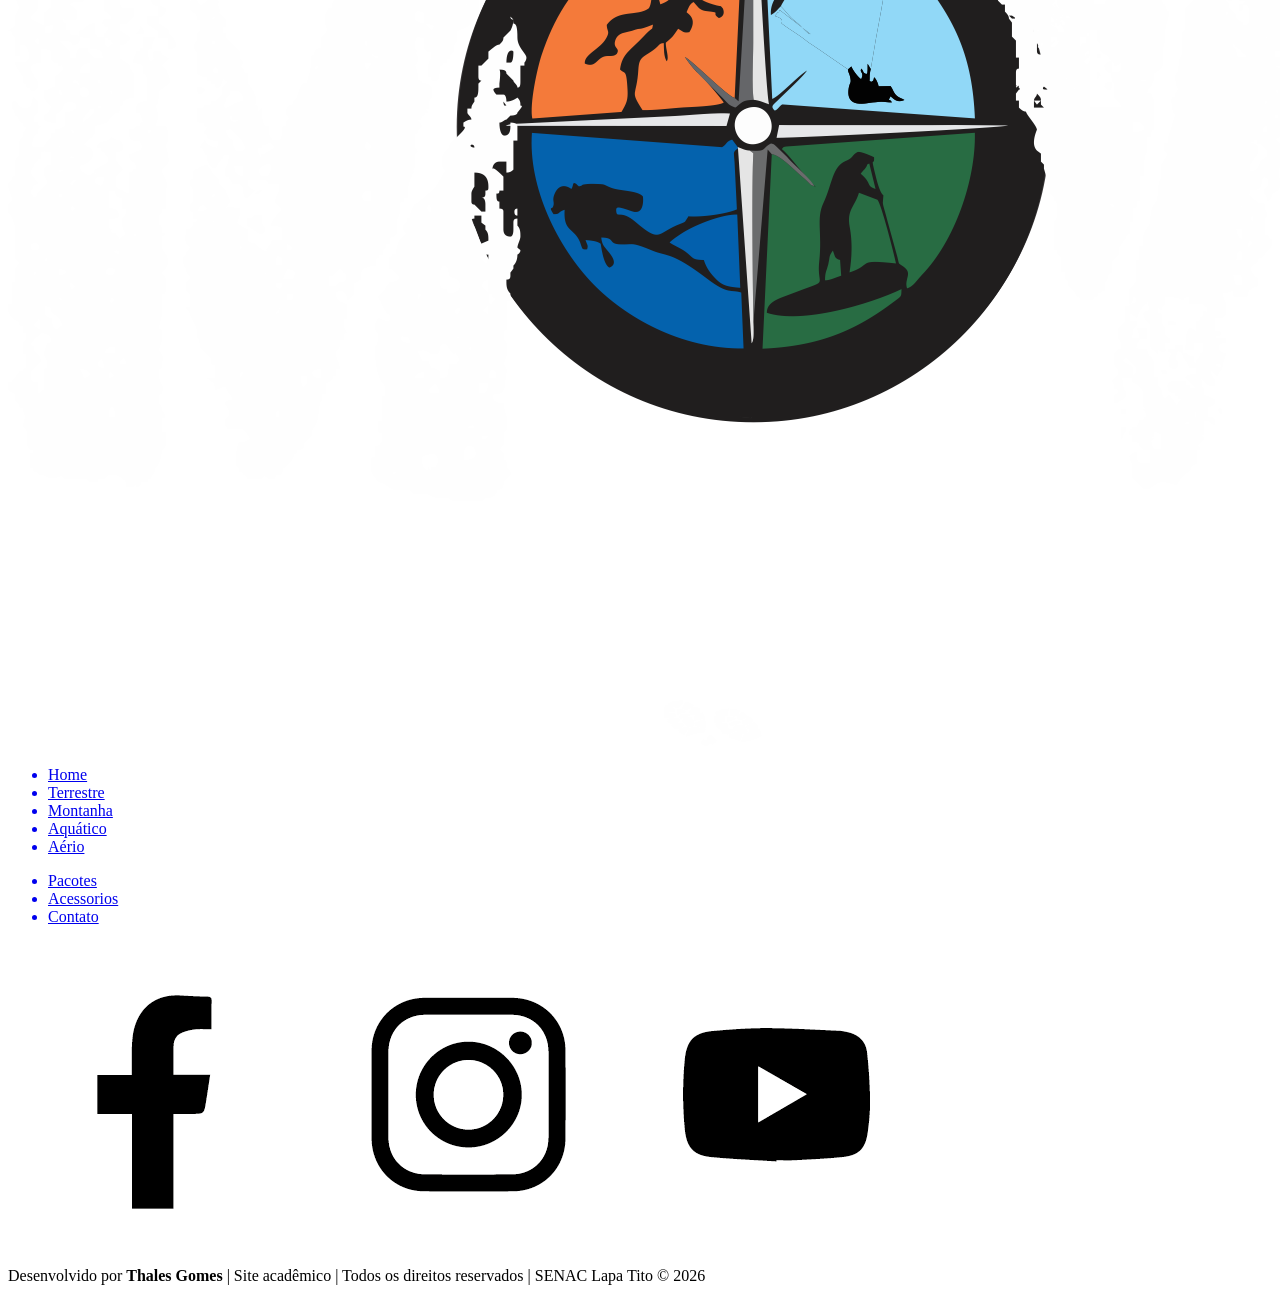
==== commit 951615d7: "Atualização 06/08" ====
--- a/index.html
+++ b/index.html
@@ -17,6 +17,8 @@
         href="https://fonts.googleapis.com/css2?family=Material+Symbols+Outlined:opsz,wght,FILL,GRAD@20..48,100..700,0..1,-50..200&icon_names=menu" />
 
     <link rel="stylesheet" href="css/estilo.css">
+    <link rel="stylesheet" href="slick/slick.css">
+    <link rel="stylesheet" href="slick/slick-theme.css">
 </head>
 
 <body>
@@ -26,10 +28,10 @@
             <h1>
                 <a href="index.html"><img src="img/logo.png" alt="Logo do site"></a>
             </h1>
-            <span class="material-symbols-outlined">
+            <span class="material-symbols-outlined" id="iconMenu" onclick="clickMenu()">
                 menu
             </span>
-            <nav>
+            <nav id="itens">
                 <a href="index.html" tabindex="1">Home</a>
                 <a href="pacotes.html" tabindex="2">Pacotes</a>
                 <a href="acessorios.html" tabindex="3">Acessórios</a>
@@ -39,7 +41,7 @@
     </header>
     <main class="conteudo">
         <article class="cont-home">
-            <div class="detaque" id="destaque">
+            <div class="destaque" id="destaque">
                 <div class="cont-destaque">
                     <img src="img/montanha.jpg" alt="montanha">
                     <div class="text-destaque">
@@ -144,26 +146,17 @@
                 </aside>
             </div>
             <div class="assinatura">
-                <p>Desenvolvido por <strong>SEU NOME</strong> | Site acadêmico | Todos os direitos reservados | SENAC
+                <p>Desenvolvido por <strong>Thales Gomes</strong> | Site acadêmico | Todos os direitos reservados |
+                    SENAC
                     Lapa Tito &copy; 2026</p>
             </div>
 
         </div>
 
     </footer>
-
-
-
-
-
-
-
-
-
-
-
-
-
+    <script src="js/jquery-3.7.0.min.js"></script>
+    <script src="slick/slick.min.js"></script>
+    <script src="insteracoes.js"></script>
 </body>
 
 </html>
